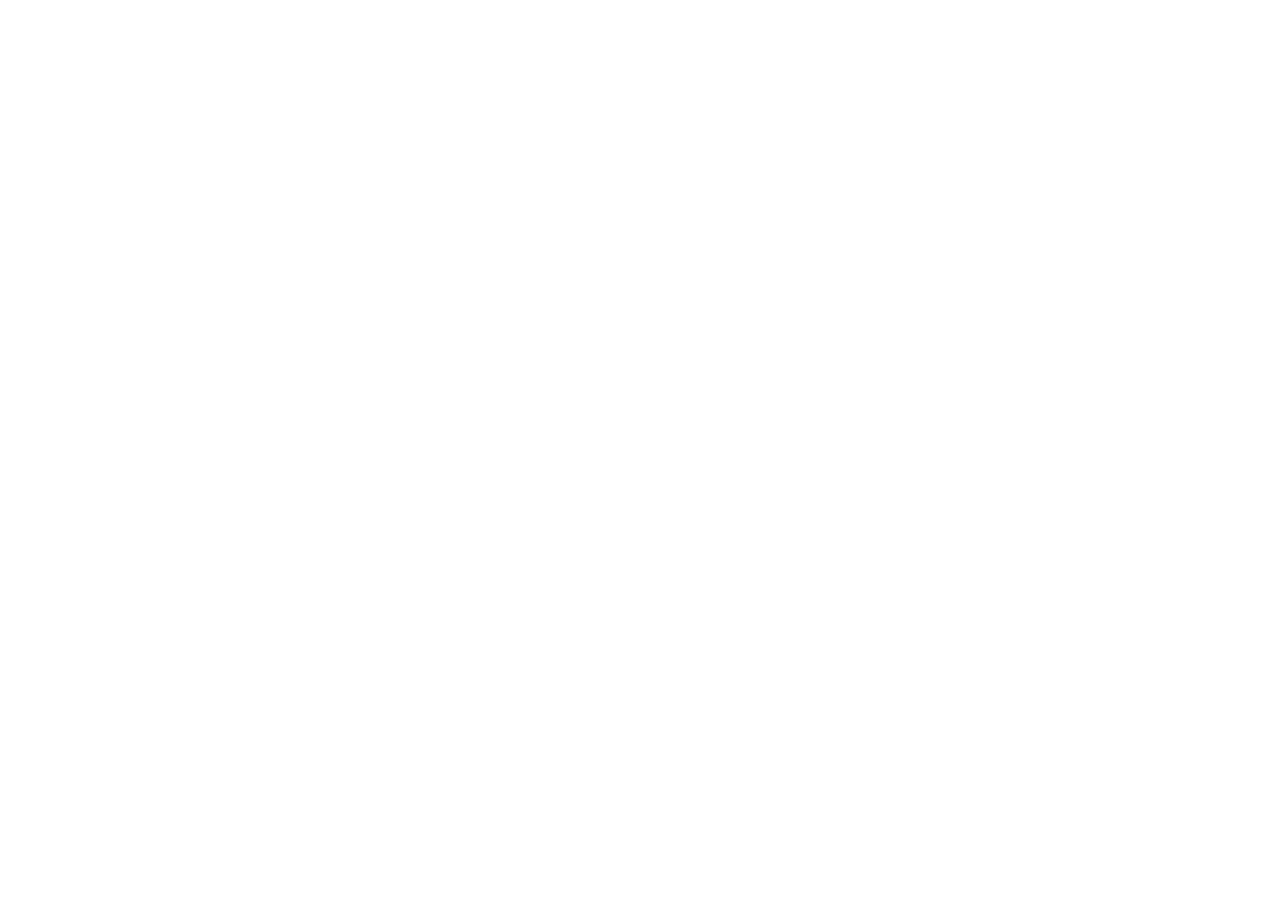
==== kpop-introduction/index.html @ 2c5be89e "Added subpages" ====
<!DOCTYPE html>
<html lang="en">
<head>
    <meta charset="UTF-8">
    <meta http-equiv="X-UA-Compatible" content="IE=edge">
    <meta name="viewport" content="width=device-width, initial-scale=1.0">
    <title>Document</title>
</head>
<body>
    
</body>
</html>
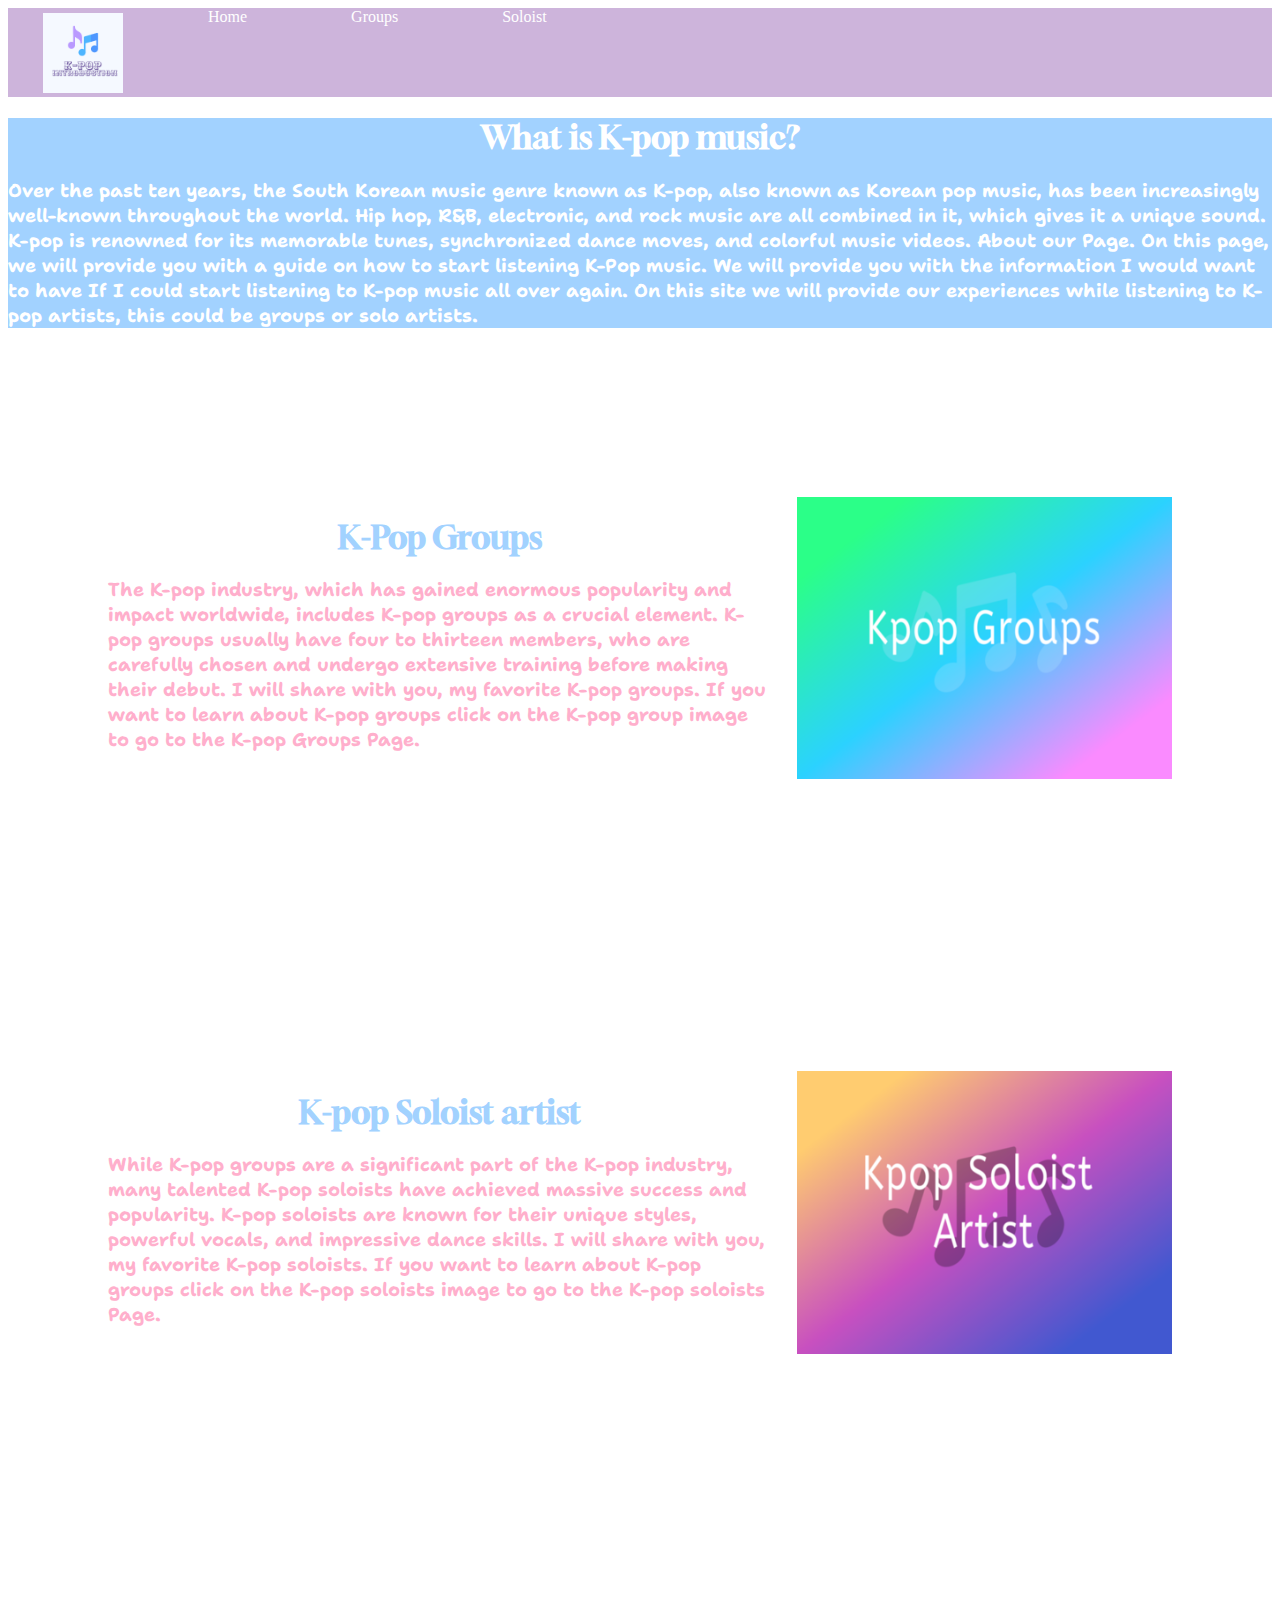
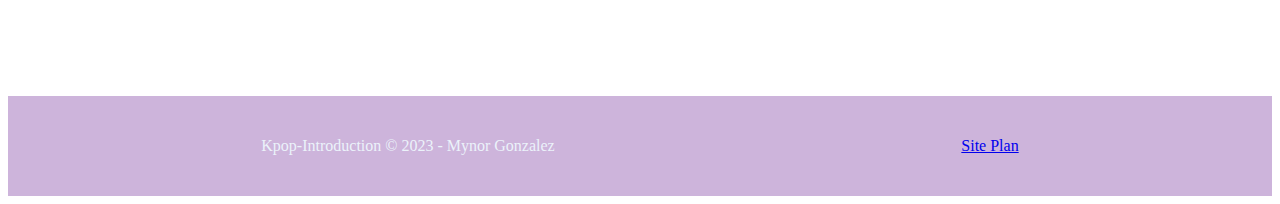
==== commit 576f114b: "Personal site update" ====
--- a/kpop-introduction/index.html
+++ b/kpop-introduction/index.html
@@ -4,9 +4,50 @@
     <meta charset="UTF-8">
     <meta http-equiv="X-UA-Compatible" content="IE=edge">
     <meta name="viewport" content="width=device-width, initial-scale=1.0">
-    <title>Document</title>
+    <title>Home Page</title>
+    <link rel="stylesheet" href="styles/style.css">
 </head>
 <body>
-    
+    <div id="content">
+        <header>
+            <a id="logo_link" href="index.html">
+                <img class="logo" src="images/logo.png" alt="Kpop-Introduction Logo">
+            </a>
+            <nav>
+
+                <a href="index.html">Home</a>
+                <a href="groups.html">Groups</a>
+                <a href="soloist.html">Soloist</a>
+
+            </nav>   
+        </header>
+        <main>
+            <div id="home">
+                <section id="home-msg">
+                    <h1>What is K-pop music?</h1>
+                    <h3>Over the past ten years, the South Korean music genre known as K-pop, also known as Korean pop music, has been increasingly well-known throughout the world. Hip hop, R&B, electronic, and rock music are all combined in it, which gives it a unique sound. K-pop is renowned for its memorable tunes, synchronized dance moves, and colorful music videos. About our Page. On this page, we will provide you with a guide on how to start listening K-Pop music. We will provide you with the information I would want to have If I could start listening to K-pop music all over again. On this site we will provide our experiences while listening to K-pop artists, this could be groups or solo artists.</h3>
+                </section>
+            </div>
+            <div id="groups">
+                <img class="link-images" src="images/groups_425x320.png" alt="Groups image">
+                <section id="group-msg">
+                    <h1>K-Pop Groups</h1>
+                    <h3>The K-pop industry, which has gained enormous popularity and impact worldwide, includes K-pop groups as a crucial element. K-pop groups usually have four to thirteen members, who are carefully chosen and undergo extensive training before making their debut. I will share with you, my favorite K-pop groups. If you want to learn about K-pop groups click on the K-pop group image to go to the K-pop Groups Page.</h3>
+                </section>
+            </div>
+
+            <div id="soloist">
+                <img class="link-images" src="images/soloist_1_425x320.png" alt="Soloist image">
+                <section id="soloist-msg">
+                    <h1>K-pop Soloist artist</h1>
+                    <h3>While K-pop groups are a significant part of the K-pop industry, many talented K-pop soloists have achieved massive success and popularity. K-pop soloists are known for their unique styles, powerful vocals, and impressive dance skills. I will share with you, my favorite K-pop soloists. If you want to learn about K-pop groups click on the K-pop soloists image to go to the K-pop soloists Page.</h3>
+                </section>
+            </div>
+        </main>
+        <footer>
+            <p>Kpop-Introduction &copy; 2023 - Mynor Gonzalez</p>
+            <p><a href="site-plan.html">Site Plan</a></p>
+        </footer>
+    </div>
 </body>
 </html>--- a/kpop-introduction/styles/style.css
+++ b/kpop-introduction/styles/style.css
@@ -0,0 +1,200 @@
+@import url('https://fonts.googleapis.com/css2?family=Gloock&family=Shantell+Sans:ital@1&display=swap');
+#content
+{
+    max-width: 1600px;
+    margin: 0 auto;
+}
+/*Header*/
+header
+{
+    background-color: #CDB4DB;
+    display: grid;
+    grid-template-columns: 150px auto;
+}
+nav a
+{
+    text-align: center;
+    color: white;
+    text-decoration: none;
+    padding: 50px;
+}
+nav a:hover
+{
+    background-color: #BDE0FE;
+    color: white ;
+
+}
+
+#logo_link
+{
+    padding-top: 5px;
+    justify-self: center;
+    align-self: center;
+}
+
+.logo
+{
+    width: 80px;
+}
+
+.icon
+{
+    width: 80px;
+    padding-top: 10px;
+}
+/*Home Message*/
+#home
+{
+ background-color: #A2D2FF;
+}
+#home-msg h1
+{
+    font-family: 'Gloock','Times New Roman', Times, serif;
+    font-size: 2em;
+    text-align: center;
+    color: white;
+
+}
+
+#home-msg h3
+{
+    font-family: "Shantell Sans", Arial, Helvetica, sans-serif;
+    color: white;
+
+
+}
+/*Groups*/
+#groups
+{
+    padding: 150px 100px;
+}
+#group-msg h1
+{
+    font-family: 'Gloock','Times New Roman', Times, serif;
+    font-size: 2em;
+    text-align: center;
+    color: #A2D2FF
+
+}
+#group-msg h3
+{
+    font-family: "Shantell Sans", Arial, Helvetica, sans-serif;
+    color: #FFAFCC;
+
+}
+/*Soloist*/
+#soloist
+{
+    padding: 150px 100px;
+}
+#soloist-msg h1
+{
+    font-family: 'Gloock','Times New Roman', Times, serif;
+    font-size: 2em;
+    text-align: center;
+    color: #A2D2FF
+
+}
+
+#soloist-msg h3
+{
+    font-family: "Shantell Sans", Arial, Helvetica, sans-serif;
+    color: #FFAFCC;
+    align-items: center;
+}
+/*Images*/
+.link-images
+{   
+    width: 375px;
+    float: right;
+    margin-left: 25px;
+    margin-bottom: -25px;
+}
+/*Groups Page*/
+#groups-home h1
+{
+    font-family: 'Gloock','Times New Roman', Times, serif;
+    font-size: 2em;
+    text-align: center;
+    color: #A2D2FF
+}
+#groups-home h2
+{
+    font-family: "Shantell Sans", Arial, Helvetica, sans-serif;
+    color: #A2D2FF;
+    text-align: center;
+}
+
+#Seventeen
+{
+    padding: 150px 100px;
+}
+.seventeen-image
+{
+    width: 375px;
+    float: right;
+    margin-left: 25px;
+    margin-bottom: -25px;
+}
+#Twice
+{
+    padding: 150px 100px;
+}
+.twice-image
+{
+    width: 375px;
+    float: right;
+    margin-left: 25px;
+    margin-bottom: -25px;
+}
+/*Soloist Page*/
+#soloist-home h1
+{
+    font-family: 'Gloock','Times New Roman', Times, serif;
+    font-size: 2em;
+    text-align: center;
+    color: #A2D2FF
+}
+#soloist-home h2
+{
+    font-family: "Shantell Sans", Arial, Helvetica, sans-serif;
+    color: #A2D2FF;
+    text-align: center;
+}
+#Yena
+{
+    padding: 150px 100px;
+}
+.Yena-image
+{
+    width: 375px;
+    float: right;
+    margin-left: 25px;
+    margin-bottom: -25px;
+}
+#Eunbi
+{
+    padding: 150px 100px;
+}
+.Eunbi-image
+{
+    width: 375px;
+    float: right;
+    margin-left: 25px;
+    margin-bottom: -25px;
+}
+/*Footer*/
+footer
+{
+    background-color: #CDB4DB;
+    color: #EBF2FA;
+    padding: 25px 50px;
+    margin-top: 200px;
+    display: flex;
+    justify-content: space-around;
+    align-items: center;
+}
+/*--primary-color: #BDE0FE   ;
+  --secondary-color: #CDB4DB;
+  --accent1-color: #A2D2FF;
+  --accent2-color: #FFAFCC;*/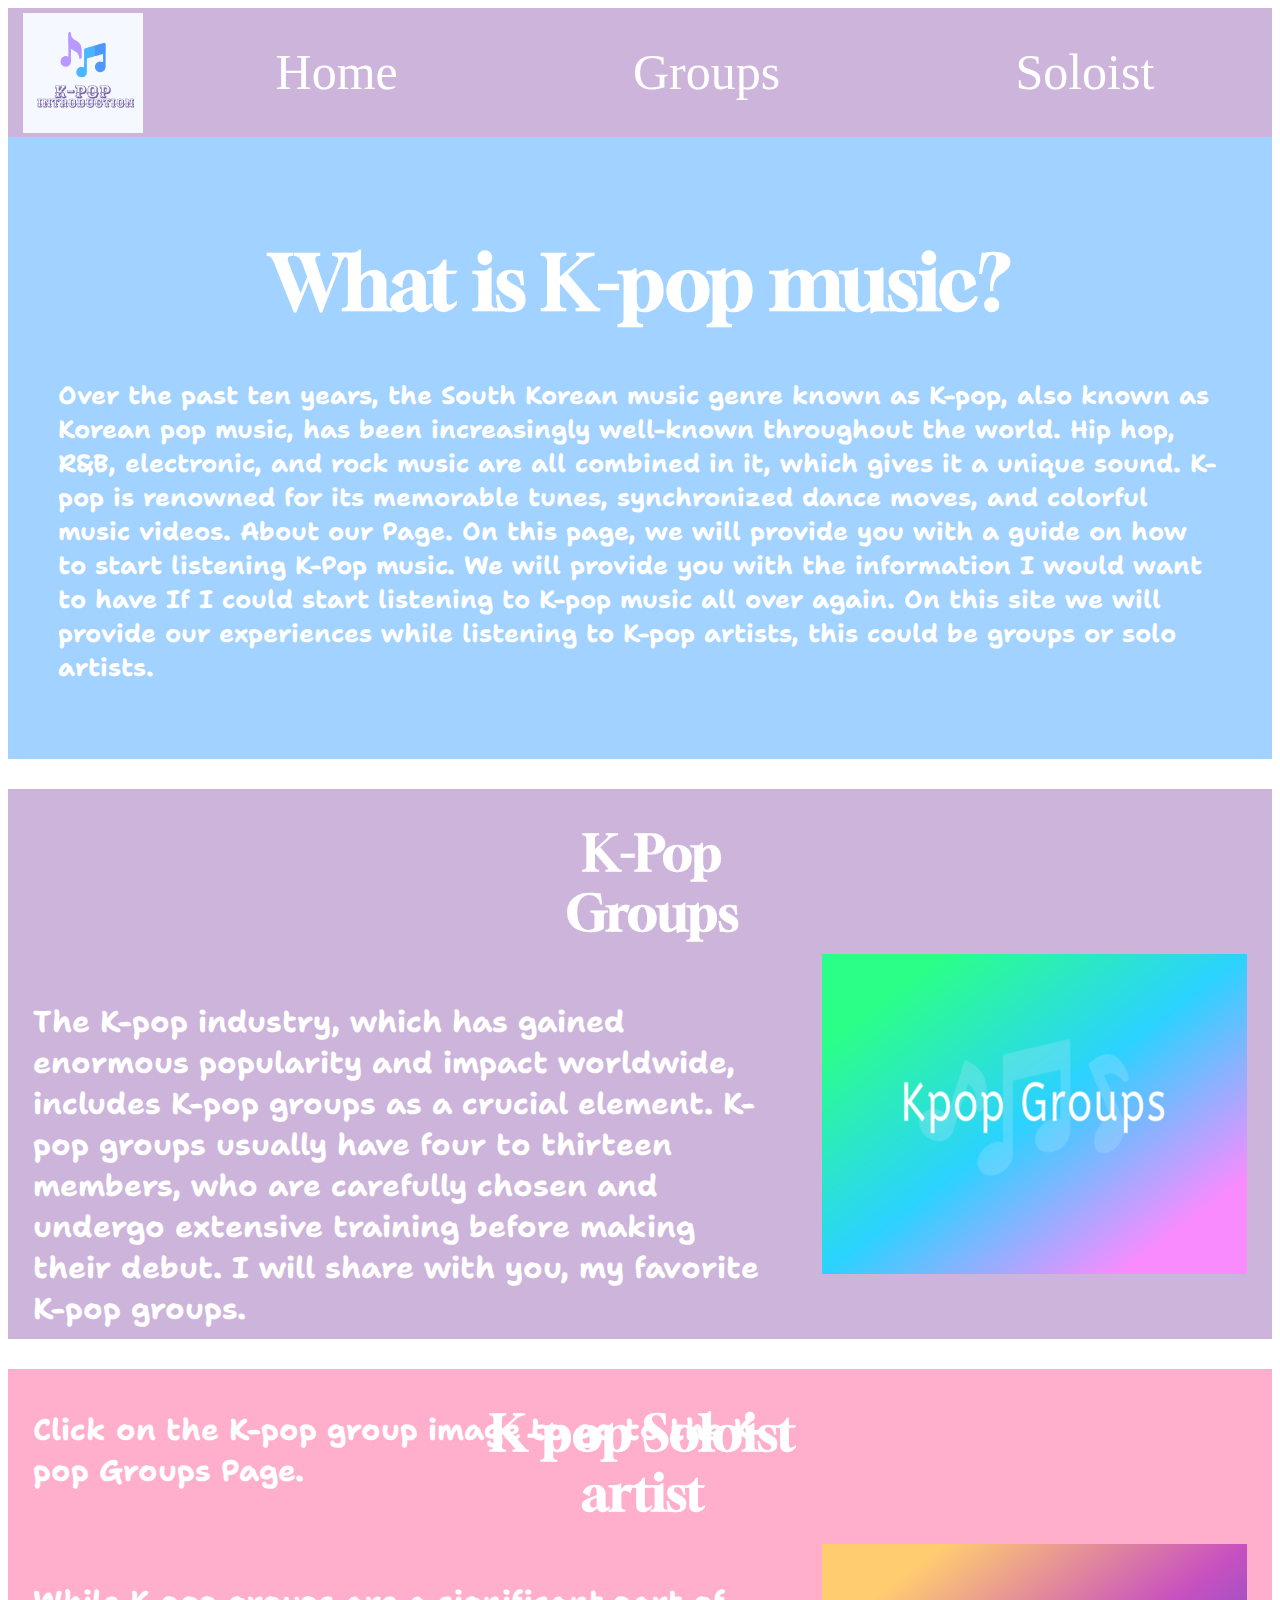
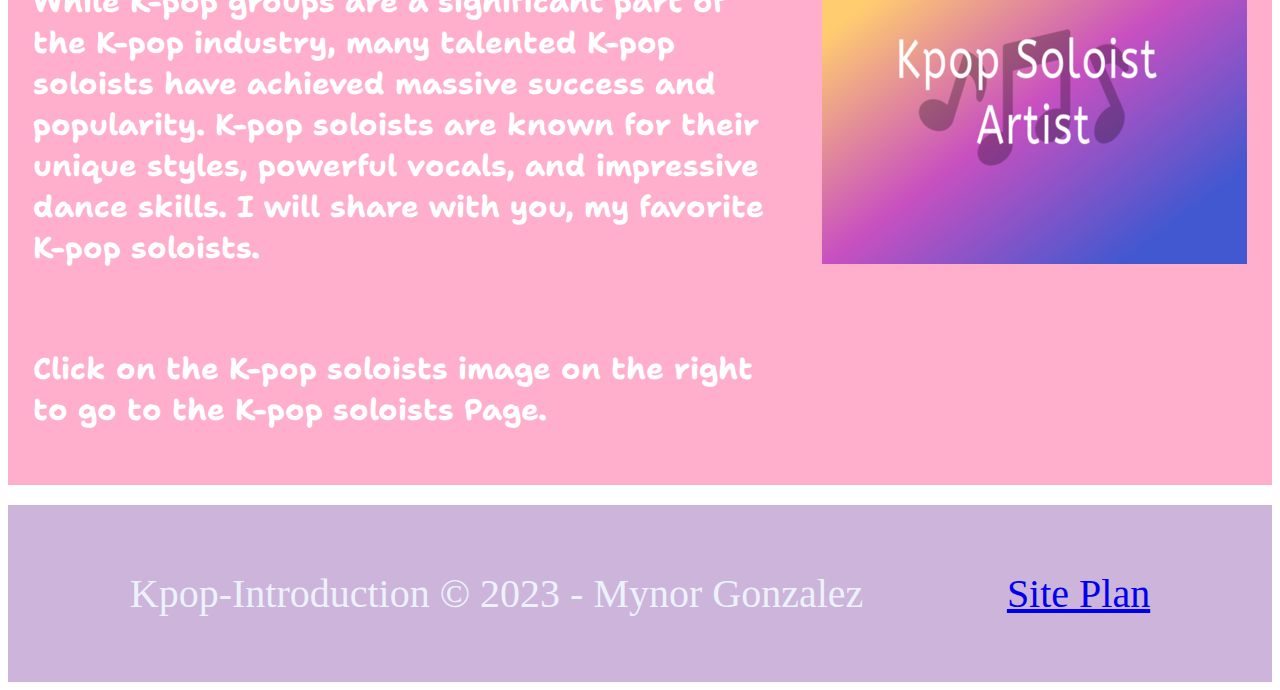
==== commit 62b7397a: "Css added for home page" ====
--- a/kpop-introduction/index.html
+++ b/kpop-introduction/index.html
@@ -29,19 +29,25 @@
                 </section>
             </div>
             <div id="groups">
-                <img class="link-images" src="images/groups_425x320.png" alt="Groups image">
                 <section id="group-msg">
                     <h1>K-Pop Groups</h1>
-                    <h3>The K-pop industry, which has gained enormous popularity and impact worldwide, includes K-pop groups as a crucial element. K-pop groups usually have four to thirteen members, who are carefully chosen and undergo extensive training before making their debut. I will share with you, my favorite K-pop groups. If you want to learn about K-pop groups click on the K-pop group image to go to the K-pop Groups Page.</h3>
+                    <h3>The K-pop industry, which has gained enormous popularity and impact worldwide, includes K-pop groups as a crucial element. K-pop groups usually have four to thirteen members, who are carefully chosen and undergo extensive training before making their debut. I will share with you, my favorite K-pop groups.</h3>
+                    <h3> Click on the K-pop group image to go to the K-pop Groups Page.</h3>
                 </section>
+                <a id="groups_link" href="groups.html">
+                    <img class="group-image" src=  "images/groups_425x320.png" alt="Groups image">
+                </a>
             </div>
 
             <div id="soloist">
-                <img class="link-images" src="images/soloist_1_425x320.png" alt="Soloist image">
                 <section id="soloist-msg">
                     <h1>K-pop Soloist artist</h1>
-                    <h3>While K-pop groups are a significant part of the K-pop industry, many talented K-pop soloists have achieved massive success and popularity. K-pop soloists are known for their unique styles, powerful vocals, and impressive dance skills. I will share with you, my favorite K-pop soloists. If you want to learn about K-pop groups click on the K-pop soloists image to go to the K-pop soloists Page.</h3>
+                    <h3>While K-pop groups are a significant part of the K-pop industry, many talented K-pop soloists have achieved massive success and popularity. K-pop soloists are known for their unique styles, powerful vocals, and impressive dance skills. I will share with you, my favorite K-pop soloists. </h3>
+                    <h3>Click on the K-pop soloists image on the right to go to the K-pop soloists Page.</h3>
                 </section>
+                <a id="soloist_link" href="soloist.html">
+                    <img class="soloist-image"src="images/soloist_1_425x320.png" alt="Soloist image">
+                </a>    
             </div>
         </main>
         <footer>
--- a/kpop-introduction/styles/style.css
+++ b/kpop-introduction/styles/style.css
@@ -11,12 +11,19 @@
     display: grid;
     grid-template-columns: 150px auto;
 }
+nav
+{
+    display: flex;
+    justify-content: space-around;
+}
 nav a
 {
     text-align: center;
     color: white;
     text-decoration: none;
-    padding: 50px;
+    padding: 35px;
+    font-size: 50px;
+
 }
 nav a:hover
 {
@@ -34,7 +41,7 @@
 
 .logo
 {
-    width: 80px;
+    width: 120px;
 }
 
 .icon
@@ -45,12 +52,13 @@
 /*Home Message*/
 #home
 {
- background-color: #A2D2FF;
+    background-color: #A2D2FF;
+    padding: 50px;
 }
 #home-msg h1
 {
     font-family: 'Gloock','Times New Roman', Times, serif;
-    font-size: 2em;
+    font-size: 75px;
     text-align: center;
     color: white;
 
@@ -60,47 +68,94 @@
 {
     font-family: "Shantell Sans", Arial, Helvetica, sans-serif;
     color: white;
-
+    font-size: 25px;
 
 }
 /*Groups*/
 #groups
 {
-    padding: 150px 100px;
+    background-color: #CDB4DB;
+    width: auto;
+    height: auto;
+    display: grid;
+    grid-template-columns: 3fr 1fr;
+    grid-template-rows: 150px 400px;
+    margin-top: 30px;
+    
 }
 #group-msg h1
 {
     font-family: 'Gloock','Times New Roman', Times, serif;
-    font-size: 2em;
-    text-align: center;
-    color: #A2D2FF
-
+    font-size: 50px;
+    text-align: center;
+    margin-left: 500px;
+    color: white;
 }
 #group-msg h3
 {
     font-family: "Shantell Sans", Arial, Helvetica, sans-serif;
-    color: #FFAFCC;
-
-}
+    color: white;
+    font-size: 30px;
+    padding: 25px;
+
+}
+
+.group-image
+{
+    float: right;
+    padding: 25px;
+    margin-top: 140px;
+    transition: transform .5s;
+
+}
+
+.group-image:hover
+{
+    opacity: .6;
+    transform: scale(1.1);
+}
+
 /*Soloist*/
 #soloist
 {
-    padding: 150px 100px;
+    background-color: #FFAFCC;
+    width: auto;
+    height: auto;
+    display: grid;
+    grid-template-columns: 1fr auto;
+    grid-template-rows: 1fr auto;
+    margin-top: 30px;
 }
 #soloist-msg h1
 {
     font-family: 'Gloock','Times New Roman', Times, serif;
-    font-size: 2em;
-    text-align: center;
-    color: #A2D2FF
+    font-size: 50px;
+    text-align: center;
+    margin-left: 480px;
+    color: white;
 
 }
 
 #soloist-msg h3
 {
     font-family: "Shantell Sans", Arial, Helvetica, sans-serif;
-    color: #FFAFCC;
-    align-items: center;
+    color: white;
+    font-size: 30px;
+    padding: 25px;
+}
+
+.soloist-image
+{
+    float: right;
+    padding: 25px;
+    margin-top: 150px;
+    transition: transform .5s;
+}
+
+.soloist-image:hover
+{
+    opacity: .6;
+    transform: scale(1.1);
 }
 /*Images*/
 .link-images
@@ -189,11 +244,18 @@
     background-color: #CDB4DB;
     color: #EBF2FA;
     padding: 25px 50px;
-    margin-top: 200px;
+    margin-top: 20px;
     display: flex;
     justify-content: space-around;
     align-items: center;
-}
+    font-size: 40px;
+    text-decoration: none;
+}
+footer p
+{
+    text-decoration: none;
+}
+
 /*--primary-color: #BDE0FE   ;
   --secondary-color: #CDB4DB;
   --accent1-color: #A2D2FF;
